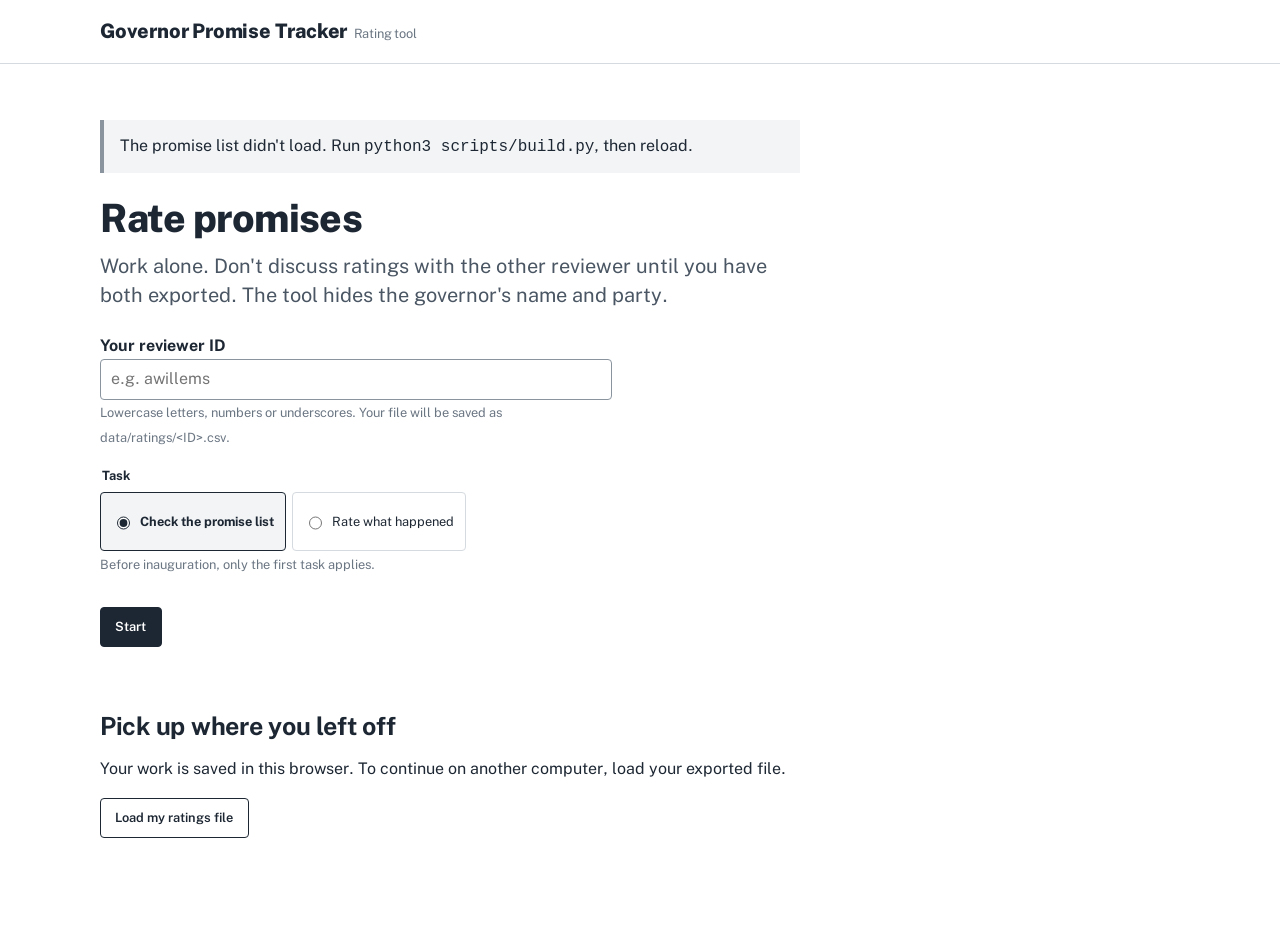
==== site/coder/index.html @ daf93ead "Promise tracker: data, codebook, site, rating tool" ====
<!DOCTYPE html>
<html lang="en">
<head>
<meta charset="utf-8">
<meta name="viewport" content="width=device-width, initial-scale=1">
<meta name="robots" content="noindex">
<title>Rating tool | Governor Promise Tracker</title>
<link rel="preconnect" href="https://fonts.googleapis.com">
<link rel="preconnect" href="https://fonts.gstatic.com" crossorigin>
<link href="https://fonts.googleapis.com/css2?family=Public+Sans:wght@400;600;700;800&family=Source+Serif+4:opsz,wght@8..60,400;8..60,600&display=swap" rel="stylesheet">
<link rel="icon" href="../assets/favicon.svg" type="image/svg+xml">
<link rel="stylesheet" href="../assets/style.css">
</head>
<body>
<a class="skip" href="#main">Skip to content</a>
<header class="site-head"><div class="in">
  <a class="brand" href="../index.html">Governor Promise Tracker<small>Rating tool</small></a>
</div></header>
<main id="main">
  <section id="setup">
    <h1>Rate promises</h1>
    <p class="lead">Work alone. Don't discuss ratings with the other reviewer until you have both exported. The tool hides the governor's name and party.</p>
    <form class="form" id="setup-form" style="max-width:32rem">
      <label><strong>Your reviewer ID</strong>
        <input type="text" id="coder" required pattern="[a-z][a-z0-9_]{1,30}" autocomplete="off" placeholder="e.g. awillems">
        <span class="hint">Lowercase letters, numbers or underscores. Your file will be saved as data/ratings/&lt;ID&gt;.csv.</span></label>
      <fieldset><legend>Task</legend><div class="opts">
        <label><input type="radio" name="task" value="extraction" checked> Check the promise list</label>
        <label><input type="radio" name="task" value="status"> Rate what happened</label>
      </div><p class="hint">Before inauguration, only the first task applies.</p></fieldset>
      <label id="period-wrap" hidden><strong>Review date</strong>
        <input type="date" id="period">
        <span class="hint">Use only evidence dated on or before this date.</span></label>
      <p><button class="primary" type="submit">Start</button></p>
    </form>
    <h2>Pick up where you left off</h2>
    <p>Your work is saved in this browser. To continue on another computer, load your exported file.</p>
    <p><label class="btn" for="import">Load my ratings file</label><input type="file" id="import" accept=".csv,text/csv" hidden></p>
    <p class="status-line" id="import-status" role="status"></p>
  </section>

  <section id="work" hidden>
    <div class="coder-bar">
      <strong id="who"></strong>
      <div class="progress" aria-hidden="true"><span id="bar" style="width:0"></span></div>
      <span class="small num" id="progress-text"></span>
      <label class="small"><input type="checkbox" id="todo-only" checked> Unfinished only</label>
      <button type="button" id="export">Download my ratings</button>
      <button type="button" id="change">Switch task</button>
    </div>
    <p class="status-line" id="save-status" role="status"></p>
    <div id="card"></div>
    <details>
      <summary><strong>Quick reference</strong></summary>
      <div id="ref"></div>
      <p><a href="https://github.com/compbiolover/promise-tracker/blob/main/codebook/CODEBOOK.md" rel="noopener">Full codebook</a></p>
    </details>
  </section>
</main>
<script type="module" src="coder.js"></script>
</body>
</html>
---- site/assets/style.css ----
/* Promise Tracker — one stylesheet for the public site and the coder tool */
:root {
  --ink: #1d2733;
  --ink-2: #4a5663;
  --ink-3: #6b7683;
  --paper: #ffffff;
  --wash: #f2f4f6;
  --rule: #d5dae0;
  --focus: #2b59c3;

  /* status: Paul Tol muted, colorblind-safe; never party-coded */
  --kept: #117733;
  --partial: #88ccee;
  --in-progress: #ddcc77;
  --broken: #882255;
  --not-rated: #ffffff;
  --not-rated-edge: #8a949f;

  --sans: "Public Sans", system-ui, -apple-system, "Segoe UI", sans-serif;
  --serif: "Source Serif 4", Georgia, "Times New Roman", serif;

  /* modular scale, ratio 1.25 */
  --s-1: 0.8rem; --s0: 1rem; --s1: 1.25rem; --s2: 1.563rem; --s3: 1.953rem; --s4: 2.441rem;
  --measure: 70ch;
  --wide: 1120px;
}

* { box-sizing: border-box; }
html { -webkit-text-size-adjust: 100%; }
body {
  margin: 0; background: var(--paper); color: var(--ink);
  font: 400 var(--s0)/1.55 var(--sans); font-feature-settings: "tnum" 1;
}
a { color: var(--ink); text-decoration-thickness: 1px; text-underline-offset: 0.18em; }
a:hover { text-decoration-thickness: 2px; }
:focus-visible { outline: 3px solid var(--focus); outline-offset: 2px; border-radius: 2px; }
.skip { position: absolute; left: -999px; top: 0; background: var(--ink); color: #fff; padding: .5rem 1rem; }
.skip:focus { left: 0; z-index: 10; }

/* ---------- frame ---------- */
.site-head { border-bottom: 1px solid var(--rule); }
.site-head .in, main, .site-foot .in { max-width: var(--wide); margin: 0 auto; padding: 0 1.25rem; }
.site-head .in { display: flex; flex-wrap: wrap; gap: .5rem 2rem; align-items: baseline; padding-block: 1rem; }
.brand { font-weight: 800; font-size: var(--s1); letter-spacing: -0.01em; text-decoration: none; }
.brand small { font-weight: 400; color: var(--ink-3); font-size: var(--s-1); margin-left: .4rem; }
nav ul { display: flex; flex-wrap: wrap; gap: .25rem 1.25rem; list-style: none; margin: 0; padding: 0; }
nav a { text-decoration: none; color: var(--ink-2); }
nav a[aria-current="page"] { color: var(--ink); font-weight: 700; box-shadow: inset 0 -2px 0 var(--ink); }
main { padding-block: 2rem 4rem; }
.site-foot { border-top: 1px solid var(--rule); color: var(--ink-3); font-size: var(--s-1); }
.site-foot .in { padding-block: 1.5rem; }

/* ---------- type ---------- */
h1 { font-size: var(--s4); line-height: 1.1; letter-spacing: -0.02em; font-weight: 800; margin: 0 0 .75rem; max-width: 22ch; }
h2 { font-size: var(--s2); line-height: 1.2; font-weight: 700; margin: 3rem 0 .75rem; letter-spacing: -0.01em; }
h3 { font-size: var(--s1); line-height: 1.3; font-weight: 700; margin: 1.75rem 0 .5rem; }
p, li { max-width: var(--measure); }
.lead { font-size: var(--s1); line-height: 1.45; color: var(--ink-2); max-width: 58ch; margin: 0 0 1.5rem; }
.muted { color: var(--ink-3); }
.small { font-size: var(--s-1); }
.num { font-variant-numeric: tabular-nums; }

/* the candidate's own words are always serif */
.quote {
  font-family: var(--serif); font-size: var(--s1); line-height: 1.55; margin: 0;
  max-width: 62ch; font-optical-sizing: auto;
}
.quote::before { content: "\201C"; }
.quote::after { content: "\201D"; }
.quote-lg { font-size: var(--s2); line-height: 1.4; }

/* ---------- status marks ---------- */
.mark { display: inline-block; width: .8em; height: .8em; border-radius: 2px; vertical-align: -0.05em;
  border: 1.5px solid transparent; }
.s-kept { background: var(--kept); }
.s-partial { background: var(--partial); }
.s-in_progress { background: var(--in-progress); }
.s-broken { background: var(--broken); }
.s-not_rated { background: var(--not-rated); border-color: var(--not-rated-edge); }
.legend { display: flex; flex-wrap: wrap; gap: .4rem 1.25rem; list-style: none; padding: 0; margin: 0 0 1.5rem; font-size: var(--s-1); color: var(--ink-2); }
.legend li { display: flex; align-items: center; gap: .4rem; }
.chip { display: inline-flex; align-items: center; gap: .4rem; font-size: var(--s-1); font-weight: 600;
  padding: .15rem .55rem .15rem .4rem; border: 1px solid var(--rule); border-radius: 999px; background: var(--paper); white-space: nowrap; }

/* ---------- the strip: one tile per promise ---------- */
.roster { list-style: none; margin: 0; padding: 0; }
.roster > li { display: grid; grid-template-columns: 15rem 1fr; gap: .5rem 1.5rem; padding: 1rem 0; border-top: 1px solid var(--rule); align-items: start; }
.roster > li:last-child { border-bottom: 1px solid var(--rule); }
.who a { font-weight: 700; text-decoration: none; }
.who a:hover { text-decoration: underline; }
.who .meta { display: block; color: var(--ink-3); font-size: var(--s-1); }
.strip { display: flex; flex-wrap: wrap; gap: 3px; padding-top: .3rem; }
.strip a { display: block; width: 13px; height: 18px; border-radius: 2px; border: 1.5px solid transparent; }
.strip a.s-not_rated { border-color: var(--not-rated-edge); }
.strip a:hover { transform: scaleY(1.25); transform-origin: bottom; }
.strip a:focus-visible { outline-offset: 1px; }
.strip-note { grid-column: 2; font-size: var(--s-1); color: var(--ink-3); margin: 0; }
@media (prefers-reduced-motion: reduce) { .strip a:hover { transform: none; } }

.group-head { display: flex; justify-content: space-between; align-items: baseline; gap: 1rem; margin-top: 2.5rem; }
.group-head h2 { margin: 0; }

/* ---------- facts & tables ---------- */
.facts { display: grid; grid-template-columns: repeat(auto-fit, minmax(6.5rem, 1fr)); gap: 1rem 2rem; margin: 1.5rem 0; padding: 0; }
.facts div { border-left: 3px solid var(--ink); padding-left: .75rem; }
.facts dt { color: var(--ink-3); font-size: var(--s-1); }
.facts dd { margin: 0; font-size: var(--s2); font-weight: 700; line-height: 1.2; }
.facts dd small { display: block; font-size: var(--s-1); font-weight: 400; color: var(--ink-3); }
table { max-width: 52rem; border-collapse: collapse; width: 100%; font-size: var(--s-1); }
th, td { text-align: left; padding: .5rem .75rem .5rem 0; border-bottom: 1px solid var(--rule); vertical-align: top; }
th { font-weight: 700; color: var(--ink-2); }
td.n, th.n { text-align: right; font-variant-numeric: tabular-nums; }
.table-wrap { overflow-x: auto; }

/* effort × outcome grid */
.eo { display: grid; grid-template-columns: auto repeat(3, minmax(6rem, 1fr)); max-width: 40rem; margin: 1rem 0; font-size: var(--s-1); }
.eo > div { padding: .65rem .75rem; border-bottom: 1px solid var(--rule); }
.eo .h { font-weight: 700; color: var(--ink-2); }
.eo .h[role="columnheader"] { text-align: right; }
.eo .cell { text-align: right; font-size: var(--s1); font-weight: 700; font-variant-numeric: tabular-nums; }
.eo .cell span { display: block; font-size: var(--s-1); font-weight: 400; color: var(--ink-3); }
.eo .flag { background: #f6eef2; }

/* ---------- browse ---------- */
.filters { display: flex; flex-wrap: wrap; gap: .75rem 1rem; align-items: end; padding: 1rem; background: var(--wash); border-radius: 6px; margin: 1rem 0 1.5rem; }
.filters label { display: grid; gap: .2rem; font-size: var(--s-1); font-weight: 600; color: var(--ink-2); }
.filters input, .filters select, .form select, .form input, .form textarea {
  font: inherit; font-size: var(--s0); color: var(--ink); padding: .45rem .6rem; border: 1px solid var(--not-rated-edge);
  border-radius: 4px; background: #fff; min-height: 2.5rem; }
.filters input[type="search"] { min-width: min(22rem, 100%); }
.count { font-size: var(--s-1); color: var(--ink-2); margin: 0 0 .5rem; }
.plist { list-style: none; margin: 0; padding: 0; }
.plist > li { padding: 1.1rem 0; border-top: 1px solid var(--rule); display: grid; gap: .5rem; }
.plist .quote { font-size: var(--s0); }
.plist .row { display: flex; flex-wrap: wrap; gap: .4rem 1rem; align-items: center; font-size: var(--s-1); color: var(--ink-3); }
.plist .row a { color: var(--ink-2); }
button, .btn {
  font: inherit; font-weight: 600; font-size: var(--s-1); cursor: pointer; padding: .55rem .9rem; min-height: 2.5rem;
  border: 1.5px solid var(--ink); border-radius: 4px; background: var(--paper); color: var(--ink); text-decoration: none; display: inline-flex; align-items: center; }
button.primary { background: var(--ink); color: #fff; }
button:disabled { opacity: .5; cursor: not-allowed; }

/* ---------- promise page ---------- */
.crumbs { font-size: var(--s-1); color: var(--ink-3); margin-bottom: 1.5rem; }
.verdict { display: grid; grid-template-columns: repeat(auto-fit, minmax(12rem, 1fr)); gap: 1rem; margin: 2rem 0; }
.verdict > div { border: 1px solid var(--rule); border-radius: 6px; padding: 1rem; }
.verdict .k { font-size: var(--s-1); color: var(--ink-3); margin: 0 0 .25rem; }
.verdict .v { font-size: var(--s1); font-weight: 700; margin: 0; display: flex; align-items: center; gap: .5rem; }
.verdict .d { font-size: var(--s-1); color: var(--ink-2); margin: .4rem 0 0; }
.kv { display: grid; grid-template-columns: max-content 1fr; gap: .4rem 1.5rem; font-size: var(--s-1); margin: 1rem 0; }
.kv dt { color: var(--ink-3); }
.kv dd { margin: 0; word-break: break-word; }
.timeline { list-style: none; padding: 0; margin: 1rem 0; border-left: 2px solid var(--rule); }
.timeline li { padding: 0 0 1rem 1rem; position: relative; }
.timeline li::before { content: ""; position: absolute; left: -6px; top: .45rem; width: 10px; height: 10px; border-radius: 50%; background: var(--ink); }
.notice { background: var(--wash); border-left: 4px solid var(--not-rated-edge); padding: .85rem 1rem; margin: 1.5rem 0; max-width: var(--measure); }
.notice p { margin: 0; }
.flags { display: flex; flex-wrap: wrap; gap: .4rem; list-style: none; padding: 0; margin: .5rem 0; }
.flags li { font-size: var(--s-1); background: #fbf3dc; border: 1px solid #e7d7a3; border-radius: 4px; padding: .1rem .5rem; }

/* ---------- compare chart ---------- */
.chart { max-width: 46rem; margin: 1rem 0; }
.chart svg { width: 100%; height: auto; overflow: visible; }
.chart text { font: 12px var(--sans); fill: var(--ink-2); }
.chart .lbl { font-weight: 700; fill: var(--ink); font-size: 13px; }

/* ---------- coder tool ---------- */
.coder-bar { position: sticky; top: 0; z-index: 2; background: var(--paper); border-bottom: 1px solid var(--rule); padding: .75rem 0; display: flex; flex-wrap: wrap; gap: .75rem 1.25rem; align-items: center; }
.progress { flex: 1 1 12rem; height: 8px; background: var(--wash); border-radius: 99px; overflow: hidden; }
.progress span { display: block; height: 100%; background: var(--kept); }
.card { border: 1px solid var(--rule); border-radius: 8px; padding: 1.25rem; margin: 1.5rem 0; }
.form { display: grid; gap: 1rem; margin-top: 1.25rem; }
.form fieldset { border: 0; padding: 0; margin: 0; }
.form legend { font-weight: 700; font-size: var(--s-1); margin-bottom: .4rem; }
.opts { display: flex; flex-wrap: wrap; gap: .4rem; }
.opts label { display: inline-flex; align-items: center; gap: .4rem; border: 1px solid var(--rule); border-radius: 4px; padding: .45rem .7rem; cursor: pointer; font-size: var(--s-1); min-height: 2.5rem; }
.opts input { accent-color: var(--ink); }
.opts label:has(input:checked) { border-color: var(--ink); background: var(--wash); font-weight: 700; }
.opts kbd { font: 600 11px var(--sans); color: var(--ink-3); border: 1px solid var(--rule); border-radius: 3px; padding: 0 .3rem; }
.form textarea { min-height: 4.5rem; width: 100%; }
.form input[type="text"], .form input[type="url"] { width: 100%; }
.hint { font-size: var(--s-1); color: var(--ink-3); margin: .25rem 0 0; }
.status-line { font-size: var(--s-1); color: var(--ink-2); min-height: 1.4em; }

@media (max-width: 720px) {
  h1 { font-size: var(--s3); }
  .roster > li { grid-template-columns: 1fr; }
  .strip-note { grid-column: 1; }
  .strip a { width: 11px; height: 16px; }
  .eo { grid-template-columns: auto repeat(3, 1fr); }
}
@media print { nav, .filters, .skip { display: none; } }

/* list items that are layout rows, not prose */
.roster > li, .plist > li, .legend li, .flags li, .timeline li { max-width: none; }
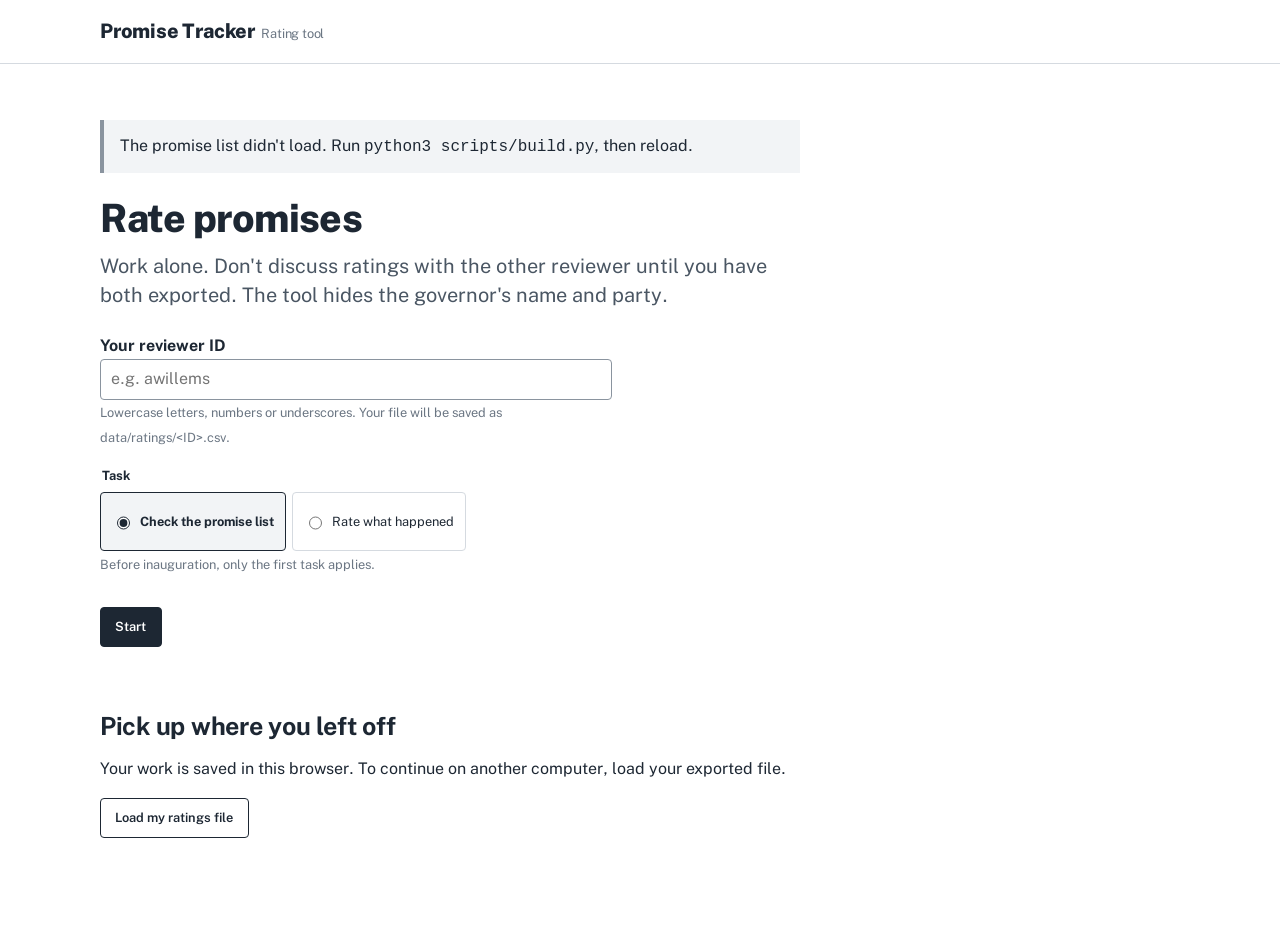
==== commit d774b8ee: "Add 17 new senators, effort-first Senate rules (codebook 1.1)" ====
--- a/site/coder/index.html
+++ b/site/coder/index.html
@@ -3,8 +3,11 @@
 <head>
 <meta charset="utf-8">
 <meta name="viewport" content="width=device-width, initial-scale=1">
+<meta name="color-scheme" content="light dark">
+<meta name="theme-color" content="#ffffff" media="(prefers-color-scheme: light)">
+<meta name="theme-color" content="#161b21" media="(prefers-color-scheme: dark)">
 <meta name="robots" content="noindex">
-<title>Rating tool | Governor Promise Tracker</title>
+<title>Rating tool | Promise Tracker</title>
 <link rel="preconnect" href="https://fonts.googleapis.com">
 <link rel="preconnect" href="https://fonts.gstatic.com" crossorigin>
 <link href="https://fonts.googleapis.com/css2?family=Public+Sans:wght@400;600;700;800&family=Source+Serif+4:opsz,wght@8..60,400;8..60,600&display=swap" rel="stylesheet">
@@ -14,7 +17,7 @@
 <body>
 <a class="skip" href="#main">Skip to content</a>
 <header class="site-head"><div class="in">
-  <a class="brand" href="../index.html">Governor Promise Tracker<small>Rating tool</small></a>
+  <a class="brand" href="../index.html">Promise Tracker<small>Rating tool</small></a>
 </div></header>
 <main id="main">
   <section id="setup">
--- a/site/assets/style.css
+++ b/site/assets/style.css
@@ -7,13 +7,19 @@
   --wash: #f2f4f6;
   --rule: #d5dae0;
   --focus: #2b59c3;
+  --on-ink: #ffffff;
+  --field: #ffffff;
+  --tint-flag: #f6eef2;
+  --note-bg: #fbf3dc;
+  --note-edge: #e7d7a3;
+  color-scheme: light dark;
 
   /* status: Paul Tol muted, colorblind-safe; never party-coded */
   --kept: #117733;
   --partial: #88ccee;
   --in-progress: #ddcc77;
   --broken: #882255;
-  --not-rated: #ffffff;
+  --not-rated: var(--paper);
   --not-rated-edge: #8a949f;
 
   --sans: "Public Sans", system-ui, -apple-system, "Segoe UI", sans-serif;
@@ -34,7 +40,7 @@
 a { color: var(--ink); text-decoration-thickness: 1px; text-underline-offset: 0.18em; }
 a:hover { text-decoration-thickness: 2px; }
 :focus-visible { outline: 3px solid var(--focus); outline-offset: 2px; border-radius: 2px; }
-.skip { position: absolute; left: -999px; top: 0; background: var(--ink); color: #fff; padding: .5rem 1rem; }
+.skip { position: absolute; left: -999px; top: 0; background: var(--ink); color: var(--on-ink); padding: .5rem 1rem; }
 .skip:focus { left: 0; z-index: 10; }
 
 /* ---------- frame ---------- */
@@ -119,14 +125,14 @@
 .eo .h[role="columnheader"] { text-align: right; }
 .eo .cell { text-align: right; font-size: var(--s1); font-weight: 700; font-variant-numeric: tabular-nums; }
 .eo .cell span { display: block; font-size: var(--s-1); font-weight: 400; color: var(--ink-3); }
-.eo .flag { background: #f6eef2; }
+.eo .flag { background: var(--tint-flag); }
 
 /* ---------- browse ---------- */
 .filters { display: flex; flex-wrap: wrap; gap: .75rem 1rem; align-items: end; padding: 1rem; background: var(--wash); border-radius: 6px; margin: 1rem 0 1.5rem; }
 .filters label { display: grid; gap: .2rem; font-size: var(--s-1); font-weight: 600; color: var(--ink-2); }
 .filters input, .filters select, .form select, .form input, .form textarea {
   font: inherit; font-size: var(--s0); color: var(--ink); padding: .45rem .6rem; border: 1px solid var(--not-rated-edge);
-  border-radius: 4px; background: #fff; min-height: 2.5rem; }
+  border-radius: 4px; background: var(--field); min-height: 2.5rem; }
 .filters input[type="search"] { min-width: min(22rem, 100%); }
 .count { font-size: var(--s-1); color: var(--ink-2); margin: 0 0 .5rem; }
 .plist { list-style: none; margin: 0; padding: 0; }
@@ -137,7 +143,7 @@
 button, .btn {
   font: inherit; font-weight: 600; font-size: var(--s-1); cursor: pointer; padding: .55rem .9rem; min-height: 2.5rem;
   border: 1.5px solid var(--ink); border-radius: 4px; background: var(--paper); color: var(--ink); text-decoration: none; display: inline-flex; align-items: center; }
-button.primary { background: var(--ink); color: #fff; }
+button.primary { background: var(--ink); color: var(--on-ink); }
 button:disabled { opacity: .5; cursor: not-allowed; }
 
 /* ---------- promise page ---------- */
@@ -156,7 +162,7 @@
 .notice { background: var(--wash); border-left: 4px solid var(--not-rated-edge); padding: .85rem 1rem; margin: 1.5rem 0; max-width: var(--measure); }
 .notice p { margin: 0; }
 .flags { display: flex; flex-wrap: wrap; gap: .4rem; list-style: none; padding: 0; margin: .5rem 0; }
-.flags li { font-size: var(--s-1); background: #fbf3dc; border: 1px solid #e7d7a3; border-radius: 4px; padding: .1rem .5rem; }
+.flags li { font-size: var(--s-1); background: var(--note-bg); border: 1px solid var(--note-edge); border-radius: 4px; padding: .1rem .5rem; }
 
 /* ---------- compare chart ---------- */
 .chart { max-width: 46rem; margin: 1rem 0; }
@@ -182,6 +188,37 @@
 .hint { font-size: var(--s-1); color: var(--ink-3); margin: .25rem 0 0; }
 .status-line { font-size: var(--s-1); color: var(--ink-2); min-height: 1.4em; }
 
+/* dark mode follows the system setting */
+@media (prefers-color-scheme: dark) {
+  :root {
+    --ink: #e6e9ed;
+    --ink-2: #b8c0c9;
+    --ink-3: #8f99a5;
+    --paper: #161b21;
+    --wash: #1f262e;
+    --rule: #333c47;
+    --focus: #8fb0ff;
+    --on-ink: #161b21;
+    --field: #1f262e;
+    --tint-flag: #3a2430;
+    --note-bg: #3a3320;
+    --note-edge: #6b5d32;
+    /* same hues, lifted so they hold contrast on a dark page */
+    --kept: #44aa66;
+    --partial: #88ccee;
+    --in-progress: #ddcc77;
+    --broken: #cc6699;
+    --not-rated-edge: #7d8794;
+  }
+  .flags li { color: var(--ink); }
+}
+
+/* chart marks use the page's colors so they work in both modes */
+.chart .grid { stroke: var(--rule); }
+.chart .ci { stroke: var(--ink); }
+.chart .dot { stroke: var(--ink); fill: var(--paper); }
+.chart .dot.filled { fill: var(--ink); }
+
 @media (max-width: 720px) {
   h1 { font-size: var(--s3); }
   .roster > li { grid-template-columns: 1fr; }
@@ -193,3 +230,9 @@
 
 /* list items that are layout rows, not prose */
 .roster > li, .plist > li, .legend li, .flags li, .timeline li { max-width: none; }
+
+/* office sections on the home page */
+.office-head { margin-top: 3.5rem; display: flex; flex-wrap: wrap; align-items: baseline; gap: .25rem 1rem; }
+.office-head .small { font-weight: 400; }
+section + section .office-head { padding-top: 1.5rem; border-top: 3px solid var(--ink); }
+.group-head h3 { margin: 0; }
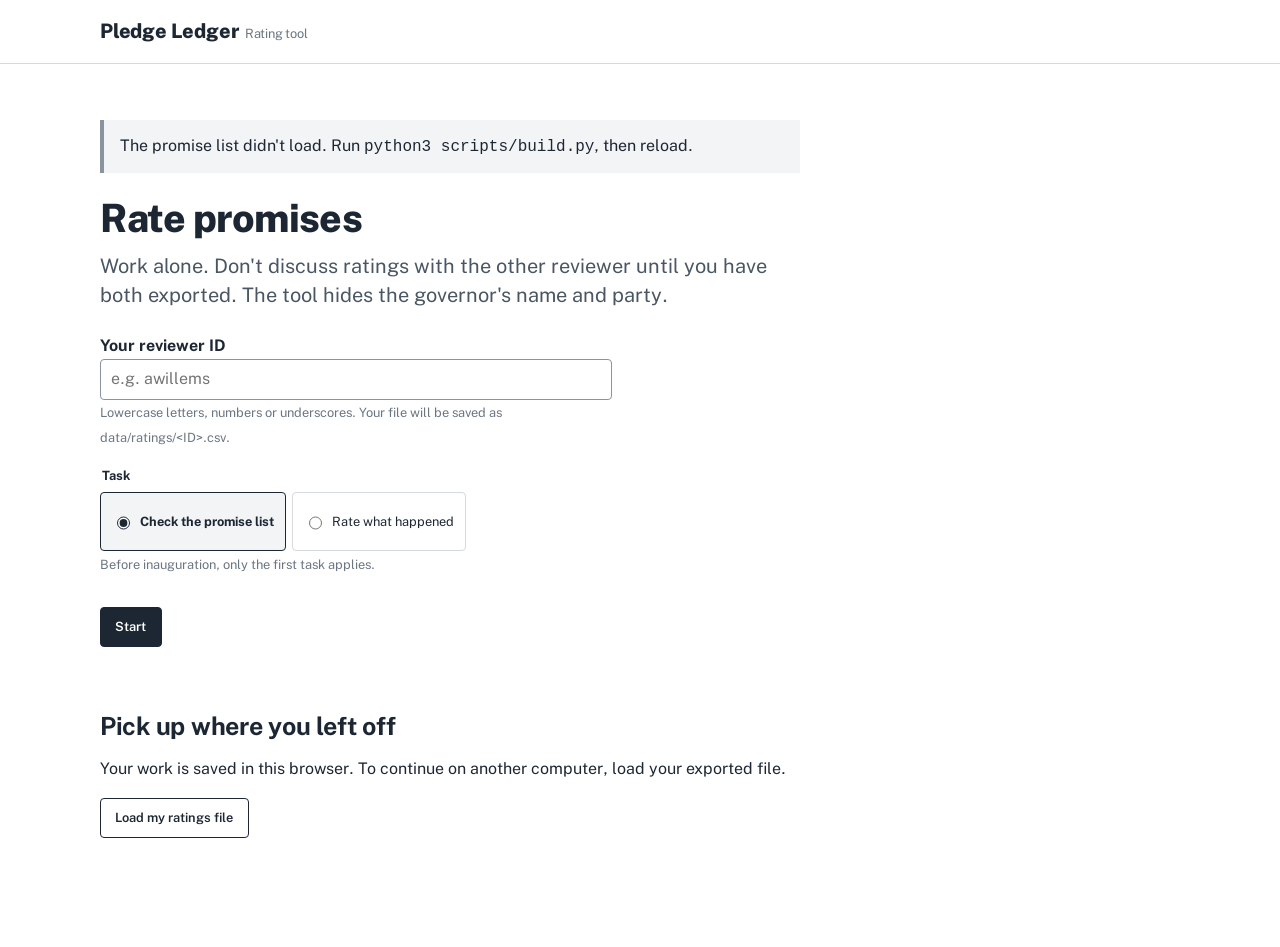
==== commit 65852d44: "Rename to Pledge Ledger and add link previews Every page gets Open Graph and Twitter card tags and a" ====
--- a/site/coder/index.html
+++ b/site/coder/index.html
@@ -7,7 +7,7 @@
 <meta name="theme-color" content="#ffffff" media="(prefers-color-scheme: light)">
 <meta name="theme-color" content="#161b21" media="(prefers-color-scheme: dark)">
 <meta name="robots" content="noindex">
-<title>Rating tool | Promise Tracker</title>
+<title>Rating tool | Pledge Ledger</title>
 <link rel="preconnect" href="https://fonts.googleapis.com">
 <link rel="preconnect" href="https://fonts.gstatic.com" crossorigin>
 <link href="https://fonts.googleapis.com/css2?family=Public+Sans:wght@400;600;700;800&family=Source+Serif+4:opsz,wght@8..60,400;8..60,600&display=swap" rel="stylesheet">
@@ -17,7 +17,7 @@
 <body>
 <a class="skip" href="#main">Skip to content</a>
 <header class="site-head"><div class="in">
-  <a class="brand" href="../index.html">Promise Tracker<small>Rating tool</small></a>
+  <a class="brand" href="../index.html">Pledge Ledger<small>Rating tool</small></a>
 </div></header>
 <main id="main">
   <section id="setup">
--- a/site/assets/style.css
+++ b/site/assets/style.css
@@ -1,4 +1,4 @@
-/* Promise Tracker — one stylesheet for the public site and the coder tool */
+/* Pledge Ledger — one stylesheet for the public site and the coder tool */
 :root {
   --ink: #1d2733;
   --ink-2: #4a5663;
@@ -236,3 +236,47 @@
 .office-head .small { font-weight: 400; }
 section + section .office-head { padding-top: 1.5rem; border-top: 3px solid var(--ink); }
 .group-head h3 { margin: 0; }
+
+/* ---------- less scrolling: tabs, person cards, back to top ---------- */
+.sr-only { position: absolute; width: 1px; height: 1px; padding: 0; margin: -1px; overflow: hidden; clip: rect(0 0 0 0); white-space: nowrap; border: 0; }
+.tabs { display: flex; gap: .25rem; border-bottom: 1px solid var(--rule); margin: 2rem 0 1.25rem; overflow-x: auto; scrollbar-width: none; }
+.tabs [role="tab"] {
+  border: 0; border-radius: 0; background: none; color: var(--ink-2); min-height: 2.75rem; padding: .5rem .9rem;
+  font-size: var(--s0); font-weight: 600; white-space: nowrap; box-shadow: inset 0 -3px 0 transparent; }
+.tabs [role="tab"]:hover { color: var(--ink); box-shadow: inset 0 -3px 0 var(--rule); }
+.tabs [role="tab"][aria-selected="true"] { color: var(--ink); box-shadow: inset 0 -3px 0 var(--ink); }
+.tabs .num { font-weight: 400; color: var(--ink-3); margin-left: .3rem; }
+[role="tabpanel"]:focus-visible { outline-offset: 6px; }
+[role="tabpanel"] > p:first-child { margin-top: 0; }
+
+.filters-slim { padding: .75rem 1rem; margin: 0 0 .75rem; }
+.group-title { font-size: var(--s0); margin: 1.5rem 0 .6rem; color: var(--ink-2); }
+.cards { list-style: none; margin: 0; padding: 0; display: grid; grid-template-columns: repeat(auto-fill, minmax(15.5rem, 1fr)); gap: .75rem; }
+.pcard { position: relative; display: grid; gap: .35rem; padding: .85rem 1rem; border: 1px solid var(--rule); border-radius: 8px; background: var(--paper); max-width: none; }
+.pcard:hover { border-color: var(--ink-3); }
+.pcard:focus-within { border-color: var(--ink); }
+.pcard-name { font-weight: 700; text-decoration: none; }
+.pcard-name::after { content: ""; position: absolute; inset: 0; border-radius: 8px; } /* whole card is the link target */
+.pcard-name:focus-visible { outline: none; }
+.pcard:has(.pcard-name:focus-visible) { outline: 3px solid var(--focus); outline-offset: 2px; }
+.pcard .meta { color: var(--ink-3); font-size: var(--s-1); }
+.pcard-note { font-size: var(--s-1); color: var(--ink-2); }
+.sbar { display: flex; height: 10px; border-radius: 3px; overflow: hidden; margin: .2rem 0; background: var(--wash); }
+.sbar span { display: block; height: 100%; }
+.sbar .s-not_rated { background: var(--wash); border: 0; box-shadow: inset 0 0 0 1px var(--not-rated-edge); border-radius: 3px; }
+
+/* the official page's long list sits one tab away, so tighten it */
+.plist > li { padding: .8rem 0; gap: .35rem; }
+
+.to-top { position: fixed; right: 1rem; bottom: 1rem; z-index: 5; box-shadow: 0 2px 10px rgb(0 0 0 / .18); }
+.to-top[hidden] { display: none; }
+@media print { .to-top, .tabs { display: none; } [role="tabpanel"][hidden] { display: block !important; } }
+@media (max-width: 720px) {
+  .cards { gap: .5rem; }
+  .pcard { padding: .6rem .8rem; gap: .2rem; }
+  .tabs { margin-top: 1.5rem; }
+}
+
+/* share */
+.share-row { margin: 0 0 1.25rem; display: flex; align-items: center; gap: .75rem; }
+.share { padding-inline: 1rem; }
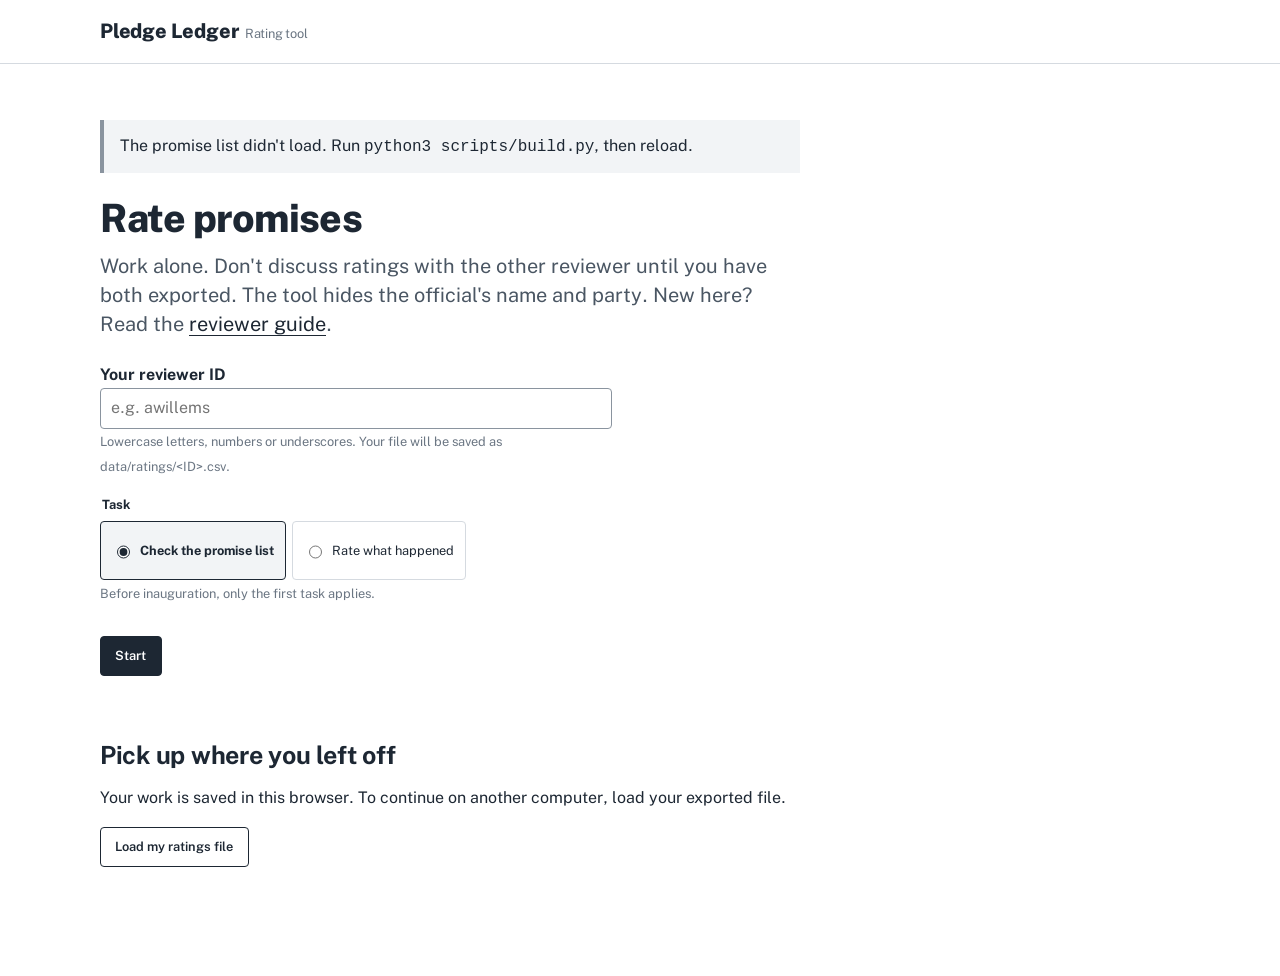
==== commit 8927de90: "Add a reviewer guide page and link the rating tool New page /reviewers.html walks a new reviewer thr" ====
--- a/site/coder/index.html
+++ b/site/coder/index.html
@@ -22,7 +22,7 @@
 <main id="main">
   <section id="setup">
     <h1>Rate promises</h1>
-    <p class="lead">Work alone. Don't discuss ratings with the other reviewer until you have both exported. The tool hides the governor's name and party.</p>
+    <p class="lead">Work alone. Don't discuss ratings with the other reviewer until you have both exported. The tool hides the official's name and party. New here? Read the <a href="../reviewers.html">reviewer guide</a>.</p>
     <form class="form" id="setup-form" style="max-width:32rem">
       <label><strong>Your reviewer ID</strong>
         <input type="text" id="coder" required pattern="[a-z][a-z0-9_]{1,30}" autocomplete="off" placeholder="e.g. awillems">
@@ -56,7 +56,7 @@
     <details>
       <summary><strong>Quick reference</strong></summary>
       <div id="ref"></div>
-      <p><a href="https://github.com/compbiolover/promise-tracker/blob/main/codebook/CODEBOOK.md" rel="noopener">Full codebook</a></p>
+      <p><a href="https://github.com/compbiolover/pledge-ledger/blob/main/codebook/CODEBOOK.md" rel="noopener">Full codebook</a></p>
     </details>
   </section>
 </main>
